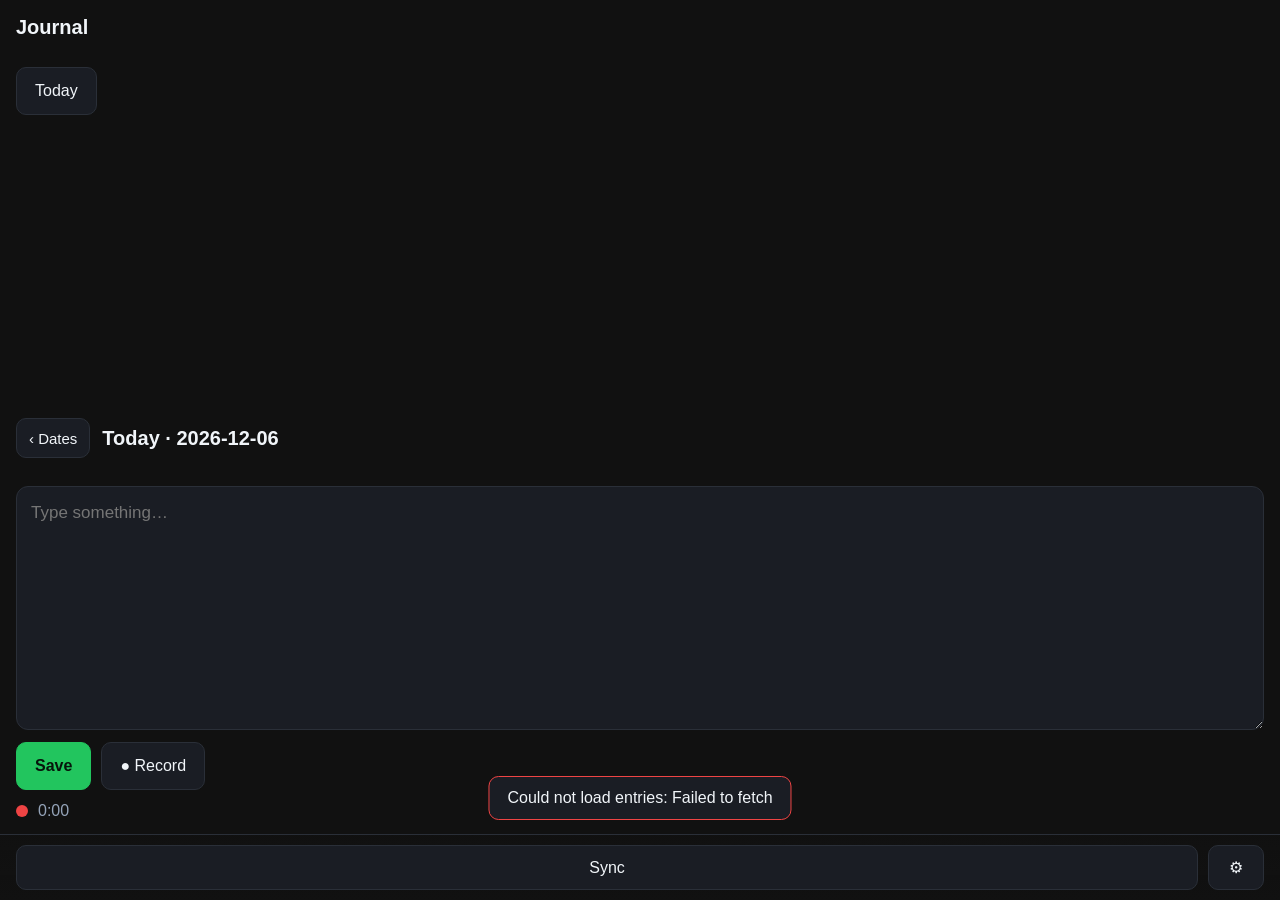
==== index.html @ 1f254e58 "feat: per-date markdown view + edit UI (Jesse#36) Replaces the single-screen text+voice queue with a" ====
<!doctype html>
<html lang="en">
<head>
  <meta charset="utf-8">
  <meta name="viewport" content="width=device-width, initial-scale=1, viewport-fit=cover">
  <meta name="theme-color" content="#111">
  <meta name="mobile-web-app-capable" content="yes">
  <meta name="apple-mobile-web-app-capable" content="yes">
  <meta name="apple-mobile-web-app-status-bar-style" content="black-translucent">
  <title>Journal</title>
  <link rel="manifest" href="manifest.json">
  <link rel="icon" type="image/png" href="icon-192.png">
  <link rel="apple-touch-icon" href="icon-192.png">
  <link rel="stylesheet" href="style.css">
</head>
<body>
  <main id="app">
    <section id="view-list" hidden>
      <header class="view-header">
        <h2>Journal</h2>
      </header>
      <ul id="dates-list"></ul>
      <p id="dates-empty" class="muted" hidden>No entries yet — tap Today to start.</p>
      <div class="row">
        <button id="open-today">Today</button>
      </div>
    </section>

    <section id="view-detail" hidden>
      <header class="view-header">
        <button id="detail-back" class="back-btn">‹ Dates</button>
        <h2 id="detail-title">—</h2>
      </header>
      <div id="detail-voice"></div>
      <textarea id="detail-text" placeholder="Type something…" autocomplete="off" spellcheck="true"></textarea>
      <div class="row">
        <button id="detail-save" class="primary">Save</button>
        <button id="rec-btn">● Record</button>
      </div>
      <div id="rec-status" hidden>
        <span class="rec-dot"></span>
        <span id="rec-time">0:00</span>
      </div>
    </section>
  </main>

  <div id="sync-bar">
    <button id="sync-btn">Sync</button>
    <button id="settings-btn" title="Settings">⚙</button>
  </div>

  <div id="settings" hidden>
    <h2>Settings</h2>

    <h3>Signed in as</h3>
    <p id="me-view" class="help">—</p>
    <div class="row">
      <button id="signout-btn" class="danger">Sign out</button>
      <button id="settings-close">Close</button>
    </div>

    <h3>Pending</h3>
    <pre id="pending-view">—</pre>
    <div class="row">
      <button id="pending-clear" class="danger">Discard pending (no sync)</button>
    </div>
  </div>

  <div id="toast" hidden></div>
  <script src="app.js"></script>
</body>
</html>
---- style.css ----
:root {
  --bg: #111;
  --fg: #f1f5f9;
  --muted: #94a3b8;
  --accent: #22c55e;
  --danger: #ef4444;
  --panel: #1a1d24;
  --border: #2a2f38;
}

* { box-sizing: border-box; }

html, body {
  margin: 0;
  padding: 0;
  height: 100%;
  background: var(--bg);
  color: var(--fg);
  font-family: -apple-system, BlinkMacSystemFont, "Segoe UI", Roboto, Oxygen, Ubuntu, sans-serif;
  font-size: 16px;
  -webkit-tap-highlight-color: transparent;
}

body {
  display: flex;
  flex-direction: column;
  padding-top: env(safe-area-inset-top);
  padding-bottom: env(safe-area-inset-bottom);
}

#app {
  flex: 1;
  display: flex;
  flex-direction: column;
  padding: 16px;
  padding-bottom: 80px; /* leave room for sync bar */
}

#view-list, #view-detail {
  display: flex;
  flex-direction: column;
  gap: 12px;
  flex: 1;
}

.view-header {
  display: flex;
  align-items: center;
  gap: 12px;
  margin: 0 0 4px;
}
.view-header h2 {
  margin: 0;
  font-size: 20px;
  font-weight: 600;
}
.back-btn {
  padding: 8px 12px;
  font-size: 15px;
  min-height: 40px;
}
.muted { color: var(--muted); }

#dates-list {
  list-style: none;
  margin: 0;
  padding: 0;
  display: flex;
  flex-direction: column;
  gap: 8px;
}
.date-item {
  display: flex;
  justify-content: space-between;
  align-items: center;
  padding: 14px 16px;
  background: var(--panel);
  border: 1px solid var(--border);
  border-radius: 10px;
  cursor: pointer;
}
.date-item:focus { outline: 2px solid var(--accent); }
.date-label { font-size: 16px; }
.date-count {
  background: var(--bg);
  border: 1px solid var(--border);
  color: var(--muted);
  border-radius: 999px;
  padding: 2px 10px;
  font-size: 13px;
  font-variant-numeric: tabular-nums;
}

#detail-voice {
  display: flex;
  flex-direction: column;
  gap: 8px;
}
.voice-chip {
  background: var(--panel);
  border: 1px solid var(--border);
  border-radius: 10px;
  padding: 10px 12px;
  display: flex;
  flex-direction: column;
  gap: 6px;
}
.voice-head {
  display: flex;
  justify-content: space-between;
  align-items: center;
  color: var(--muted);
  font-size: 13px;
  font-variant-numeric: tabular-nums;
}
.voice-chip audio { width: 100%; }
.voice-body {
  font-size: 14px;
  line-height: 1.4;
  white-space: pre-wrap;
  color: var(--fg);
}

textarea#detail-text {
  flex: 1;
  min-height: 240px;
  width: 100%;
  background: var(--panel);
  color: var(--fg);
  border: 1px solid var(--border);
  border-radius: 12px;
  padding: 14px;
  font-size: 17px;
  line-height: 1.4;
  resize: vertical;
  font-family: inherit;
}

textarea#detail-text:focus { outline: 2px solid var(--accent); border-color: var(--accent); }

.row {
  display: flex;
  gap: 10px;
  align-items: center;
  flex-wrap: wrap;
}

button {
  appearance: none;
  background: var(--panel);
  color: var(--fg);
  border: 1px solid var(--border);
  border-radius: 10px;
  padding: 12px 18px;
  font-size: 16px;
  font-family: inherit;
  cursor: pointer;
  min-height: 48px;
}

button:active { transform: scale(0.98); }
button.primary { background: var(--accent); color: #07140b; border-color: var(--accent); font-weight: 600; }
button.danger { background: var(--danger); color: white; border-color: var(--danger); }
button:disabled { opacity: 0.5; cursor: not-allowed; }

#rec-btn.recording {
  background: var(--danger);
  color: white;
  border-color: var(--danger);
}

#rec-status {
  display: flex;
  align-items: center;
  gap: 10px;
  color: var(--muted);
  font-variant-numeric: tabular-nums;
}

.rec-dot {
  width: 12px;
  height: 12px;
  border-radius: 50%;
  background: var(--danger);
  animation: pulse 1.2s ease-in-out infinite;
}

@keyframes pulse { 0%,100%{opacity:1} 50%{opacity:0.3} }

#sync-bar {
  position: fixed;
  bottom: 0;
  left: 0;
  right: 0;
  display: flex;
  gap: 10px;
  padding: 10px 16px calc(10px + env(safe-area-inset-bottom));
  background: linear-gradient(to top, var(--bg), rgba(17,17,17,0.85));
  border-top: 1px solid var(--border);
}

#sync-bar button {
  flex: 1;
  min-height: 44px;
}

#sync-bar #settings-btn {
  flex: 0 0 auto;
  width: 56px;
}

#settings {
  position: fixed;
  inset: 0;
  background: var(--bg);
  padding: 24px 16px calc(24px + env(safe-area-inset-bottom));
  overflow-y: auto;
  z-index: 10;
}

#settings h2 { margin-top: 0; }
#settings h3 { margin-top: 24px; color: var(--muted); font-size: 14px; text-transform: uppercase; letter-spacing: 0.05em; }
#settings label { display: block; margin: 12px 0 6px; color: var(--muted); font-size: 14px; }
#settings input {
  width: 100%;
  background: var(--panel);
  color: var(--fg);
  border: 1px solid var(--border);
  border-radius: 10px;
  padding: 12px;
  font-size: 16px;
  font-family: inherit;
}
#settings .help { color: var(--muted); font-size: 13px; line-height: 1.5; margin-top: 16px; }
#settings .help a { color: var(--accent); }
#settings code { background: var(--panel); padding: 2px 6px; border-radius: 4px; font-size: 12px; }
#settings pre {
  background: var(--panel);
  border: 1px solid var(--border);
  border-radius: 10px;
  padding: 12px;
  max-height: 240px;
  overflow: auto;
  font-size: 12px;
  white-space: pre-wrap;
  word-break: break-all;
}

#toast {
  position: fixed;
  left: 50%;
  bottom: 80px;
  transform: translateX(-50%);
  background: var(--panel);
  border: 1px solid var(--border);
  border-radius: 10px;
  padding: 12px 18px;
  z-index: 20;
  max-width: calc(100vw - 32px);
  text-align: center;
}

#toast.error { border-color: var(--danger); }
#toast.ok { border-color: var(--accent); }
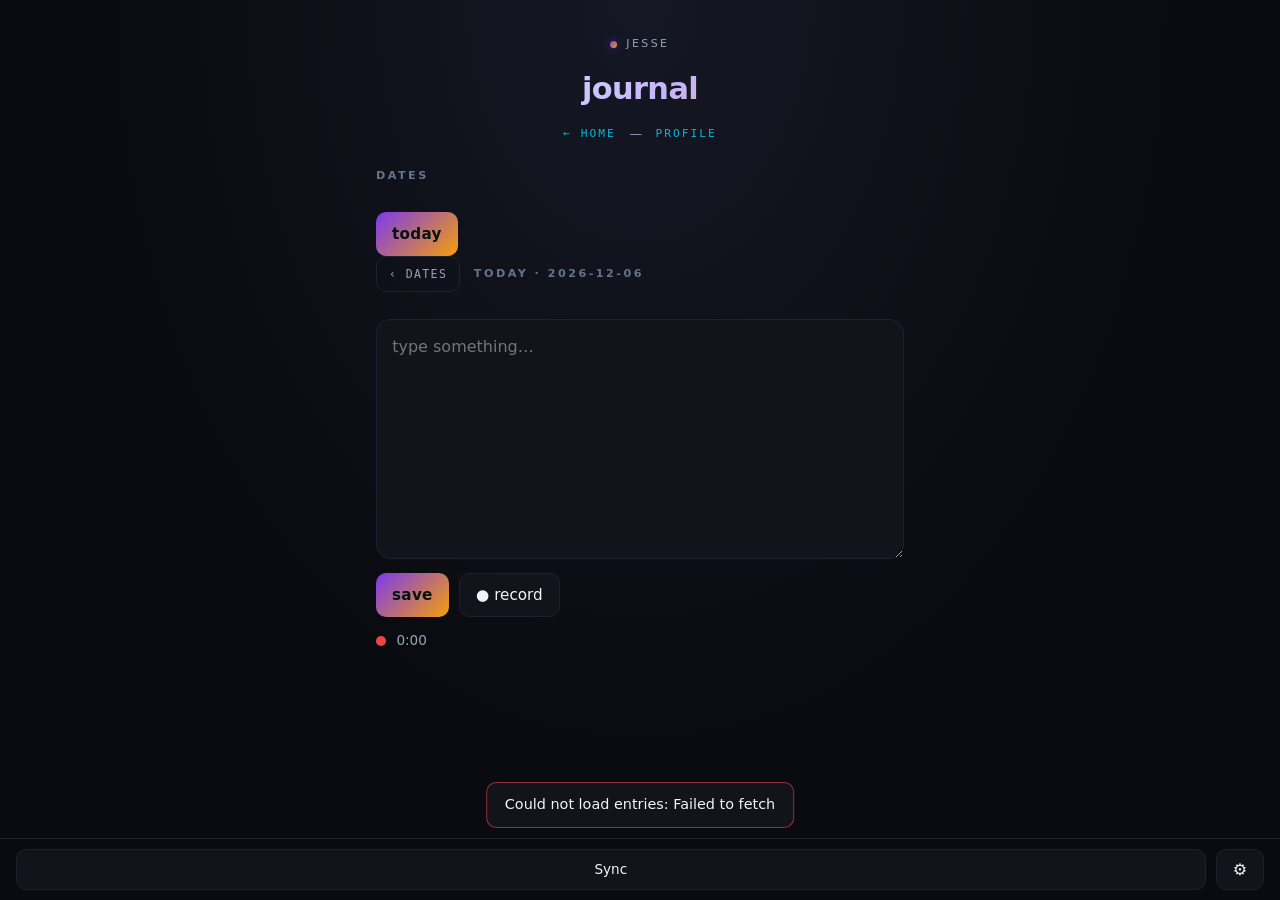
==== commit a4f3cbbf: "feat(web): match shared design system + nav back to home/profile Adopts personal_web / training-app'" ====
--- a/index.html
+++ b/index.html
@@ -3,39 +3,47 @@
 <head>
   <meta charset="utf-8">
   <meta name="viewport" content="width=device-width, initial-scale=1, viewport-fit=cover">
-  <meta name="theme-color" content="#111">
+  <meta name="theme-color" content="#0a0b10">
   <meta name="mobile-web-app-capable" content="yes">
   <meta name="apple-mobile-web-app-capable" content="yes">
   <meta name="apple-mobile-web-app-status-bar-style" content="black-translucent">
-  <title>Journal</title>
+  <title>journal — Jesse</title>
   <link rel="manifest" href="manifest.json">
-  <link rel="icon" type="image/png" href="icon-192.png">
+  <link rel="icon" type="image/svg+xml" href="data:image/svg+xml,%3Csvg xmlns='http://www.w3.org/2000/svg' viewBox='0 0 32 32'%3E%3Crect width='32' height='32' rx='7' fill='%230a0b10'/%3E%3Ccircle cx='16' cy='16' r='5' fill='url(%23g)'/%3E%3Cdefs%3E%3ClinearGradient id='g' x1='0' x2='1' y1='0' y2='1'%3E%3Cstop offset='0' stop-color='%237c3aed'/%3E%3Cstop offset='1' stop-color='%23f59e0b'/%3E%3C/linearGradient%3E%3C/defs%3E%3C/svg%3E">
   <link rel="apple-touch-icon" href="icon-192.png">
   <link rel="stylesheet" href="style.css">
 </head>
 <body>
+  <header class="page-header">
+    <p class="eyebrow"><span class="dot"></span>JESSE</p>
+    <h1>journal</h1>
+    <nav class="auth">
+      <a href="https://jesselab.space/" class="nav-link">← home</a>
+      <span id="me-label" class="me-label">—</span>
+      <a href="https://jesselab.space/profile" class="nav-link">profile</a>
+    </nav>
+  </header>
+
   <main id="app">
     <section id="view-list" hidden>
-      <header class="view-header">
-        <h2>Journal</h2>
-      </header>
+      <h2 class="section-h">dates</h2>
       <ul id="dates-list"></ul>
-      <p id="dates-empty" class="muted" hidden>No entries yet — tap Today to start.</p>
+      <p id="dates-empty" class="muted" hidden>No entries yet — tap today to start.</p>
       <div class="row">
-        <button id="open-today">Today</button>
+        <button id="open-today" class="btn-primary">today</button>
       </div>
     </section>
 
     <section id="view-detail" hidden>
-      <header class="view-header">
-        <button id="detail-back" class="back-btn">‹ Dates</button>
-        <h2 id="detail-title">—</h2>
-      </header>
+      <div class="view-header">
+        <button id="detail-back" class="back-btn">‹ dates</button>
+        <h2 id="detail-title" class="section-h">—</h2>
+      </div>
       <div id="detail-voice"></div>
-      <textarea id="detail-text" placeholder="Type something…" autocomplete="off" spellcheck="true"></textarea>
+      <textarea id="detail-text" placeholder="type something…" autocomplete="off" spellcheck="true"></textarea>
       <div class="row">
-        <button id="detail-save" class="primary">Save</button>
-        <button id="rec-btn">● Record</button>
+        <button id="detail-save" class="btn-primary">save</button>
+        <button id="rec-btn" class="btn-secondary">● record</button>
       </div>
       <div id="rec-status" hidden>
         <span class="rec-dot"></span>
@@ -45,24 +53,24 @@
   </main>
 
   <div id="sync-bar">
-    <button id="sync-btn">Sync</button>
-    <button id="settings-btn" title="Settings">⚙</button>
+    <button id="sync-btn">sync</button>
+    <button id="settings-btn" title="settings">⚙</button>
   </div>
 
   <div id="settings" hidden>
-    <h2>Settings</h2>
+    <h2 class="section-h">settings</h2>
 
-    <h3>Signed in as</h3>
-    <p id="me-view" class="help">—</p>
+    <h3 class="sub-h">signed in as</h3>
+    <p id="me-view" class="muted">—</p>
     <div class="row">
-      <button id="signout-btn" class="danger">Sign out</button>
-      <button id="settings-close">Close</button>
+      <button id="signout-btn" class="btn-danger">sign out</button>
+      <button id="settings-close" class="btn-secondary">close</button>
     </div>
 
-    <h3>Pending</h3>
+    <h3 class="sub-h">pending</h3>
     <pre id="pending-view">—</pre>
     <div class="row">
-      <button id="pending-clear" class="danger">Discard pending (no sync)</button>
+      <button id="pending-clear" class="btn-danger">discard pending (no sync)</button>
     </div>
   </div>
 
--- a/style.css
+++ b/style.css
@@ -1,122 +1,269 @@
 :root {
-  --bg: #111;
+  color-scheme: dark;
+  --bg: #0a0b10;
+  --bg-2: #12131b;
+  --bg-3: #0f1119;
   --fg: #f1f5f9;
   --muted: #94a3b8;
-  --accent: #22c55e;
+  --dim: #64748b;
+  --line: #1e2130;
+  --accent: #7c3aed;
+  --accent-2: #06b6d4;
+  --warn: #f59e0b;
+  --ok: #22c55e;
   --danger: #ef4444;
-  --panel: #1a1d24;
-  --border: #2a2f38;
-}
-
-* { box-sizing: border-box; }
+}
+
+* { box-sizing: border-box; margin: 0; padding: 0; }
 
 html, body {
+  background: radial-gradient(ellipse at top, #151724 0%, var(--bg) 60%);
+  background-attachment: fixed;
+  color: var(--fg);
+  font-family: "Inter", system-ui, -apple-system, BlinkMacSystemFont, "Segoe UI", sans-serif;
+  min-height: 100vh;
+  -webkit-font-smoothing: antialiased;
+  -webkit-tap-highlight-color: transparent;
+}
+
+body {
+  font-size: 16px;
+  line-height: 1.5;
+  padding: 1.25rem 1rem 5rem;
+  max-width: 560px;
+  margin: 0 auto;
+  padding-top: calc(1.25rem + env(safe-area-inset-top));
+  padding-bottom: calc(5rem + env(safe-area-inset-bottom));
+}
+
+a { color: var(--accent-2); text-decoration: none; }
+a:hover { text-decoration: underline; }
+.muted { color: var(--muted); font-size: 0.9rem; }
+
+/* ===== HEADER ===== */
+.page-header { padding: 1rem 0 1.5rem; text-align: center; }
+
+.eyebrow {
+  font-size: 11px;
+  letter-spacing: 0.22em;
+  text-transform: uppercase;
+  color: var(--muted);
+  display: flex;
+  align-items: center;
+  justify-content: center;
+  gap: 0.55rem;
+  margin-bottom: 0.85rem;
+}
+.eyebrow .dot {
+  width: 7px; height: 7px;
+  border-radius: 999px;
+  background: linear-gradient(135deg, var(--accent), var(--warn));
+  box-shadow: 0 0 10px rgba(124, 58, 237, 0.55);
+}
+
+.page-header h1 {
+  font-size: clamp(1.5rem, 5.5vw, 1.9rem);
+  font-weight: 700;
+  letter-spacing: -0.02em;
+  background: linear-gradient(135deg, #f1f5f9 0%, #c4b5fd 55%, #fbbf24 100%);
+  -webkit-background-clip: text;
+  background-clip: text;
+  color: transparent;
+}
+
+.auth {
+  margin-top: 0.85rem;
+  display: flex;
+  align-items: center;
+  justify-content: center;
+  gap: 0.85rem;
+  flex-wrap: wrap;
+  font-size: 0.78rem;
+}
+.nav-link {
+  font-family: ui-monospace, SFMono-Regular, Menlo, monospace;
+  font-size: 0.7rem;
+  letter-spacing: 0.18em;
+  text-transform: uppercase;
+  color: var(--accent-2);
+}
+.nav-link:hover { color: var(--fg); text-decoration: underline; }
+.me-label { color: var(--muted); }
+
+/* ===== SECTIONS ===== */
+.section-h {
+  font-size: 0.7rem;
+  letter-spacing: 0.22em;
+  text-transform: uppercase;
+  color: var(--dim);
+  font-weight: 600;
   margin: 0;
-  padding: 0;
-  height: 100%;
-  background: var(--bg);
-  color: var(--fg);
-  font-family: -apple-system, BlinkMacSystemFont, "Segoe UI", Roboto, Oxygen, Ubuntu, sans-serif;
-  font-size: 16px;
-  -webkit-tap-highlight-color: transparent;
-}
-
-body {
-  display: flex;
-  flex-direction: column;
-  padding-top: env(safe-area-inset-top);
-  padding-bottom: env(safe-area-inset-bottom);
-}
-
-#app {
-  flex: 1;
-  display: flex;
-  flex-direction: column;
-  padding: 16px;
-  padding-bottom: 80px; /* leave room for sync bar */
-}
-
-#view-list, #view-detail {
-  display: flex;
-  flex-direction: column;
-  gap: 12px;
-  flex: 1;
-}
+}
+.sub-h {
+  font-size: 0.7rem;
+  letter-spacing: 0.18em;
+  text-transform: uppercase;
+  color: var(--dim);
+  font-weight: 600;
+  margin: 1.25rem 0 0.5rem;
+}
+
+#view-list, #view-detail { display: flex; flex-direction: column; gap: 0.85rem; }
 
 .view-header {
   display: flex;
   align-items: center;
-  gap: 12px;
-  margin: 0 0 4px;
-}
-.view-header h2 {
-  margin: 0;
-  font-size: 20px;
+  gap: 0.85rem;
+}
+
+/* ===== BUTTONS ===== */
+button {
+  appearance: none;
+  font-family: inherit;
+  cursor: pointer;
+  background: var(--bg-2);
+  color: var(--fg);
+  border: 1px solid var(--line);
+  border-radius: 10px;
+  padding: 0.7rem 1rem;
+  font-size: 0.95rem;
+  min-height: 44px;
+  transition: border-color 0.15s, transform 0.1s;
+}
+button:hover { border-color: rgba(124, 58, 237, 0.45); }
+button:active { transform: scale(0.98); }
+button:disabled { opacity: 0.5; cursor: not-allowed; }
+
+.btn-primary {
+  background: linear-gradient(135deg, var(--accent), var(--warn));
+  color: #07140b;
+  border: 0;
   font-weight: 600;
-}
+  letter-spacing: 0.02em;
+}
+.btn-primary:hover { filter: brightness(1.05); border: 0; }
+
+.btn-secondary {
+  background: var(--bg-2);
+  border: 1px solid var(--line);
+  color: var(--fg);
+}
+
+.btn-danger {
+  background: var(--bg-2);
+  border: 1px solid var(--line);
+  color: var(--fg);
+  font-family: ui-monospace, SFMono-Regular, Menlo, monospace;
+  font-size: 0.78rem;
+  letter-spacing: 0.12em;
+  text-transform: uppercase;
+}
+.btn-danger:hover { border-color: rgba(239, 68, 68, 0.6); color: #fca5a5; }
+
 .back-btn {
-  padding: 8px 12px;
-  font-size: 15px;
-  min-height: 40px;
-}
-.muted { color: var(--muted); }
-
+  background: transparent;
+  border: 1px solid var(--line);
+  font-family: ui-monospace, SFMono-Regular, Menlo, monospace;
+  font-size: 0.72rem;
+  letter-spacing: 0.12em;
+  text-transform: uppercase;
+  padding: 0.45rem 0.75rem;
+  min-height: 36px;
+  color: var(--muted);
+}
+.back-btn:hover { color: var(--fg); border-color: rgba(124, 58, 237, 0.45); }
+
+#rec-btn.recording {
+  background: var(--danger);
+  color: white;
+  border-color: var(--danger);
+}
+
+.row {
+  display: flex;
+  gap: 0.65rem;
+  align-items: center;
+  flex-wrap: wrap;
+}
+
+#rec-status {
+  display: flex;
+  align-items: center;
+  gap: 0.65rem;
+  color: var(--muted);
+  font-variant-numeric: tabular-nums;
+  font-size: 0.85rem;
+}
+.rec-dot {
+  width: 10px; height: 10px;
+  border-radius: 50%;
+  background: var(--danger);
+  animation: pulse 1.2s ease-in-out infinite;
+}
+@keyframes pulse { 0%,100%{opacity:1} 50%{opacity:0.3} }
+
+/* ===== DATES LIST ===== */
 #dates-list {
   list-style: none;
-  margin: 0;
-  padding: 0;
   display: flex;
   flex-direction: column;
-  gap: 8px;
+  gap: 0.5rem;
 }
 .date-item {
   display: flex;
   justify-content: space-between;
   align-items: center;
-  padding: 14px 16px;
-  background: var(--panel);
-  border: 1px solid var(--border);
-  border-radius: 10px;
+  padding: 0.85rem 1rem;
+  background: var(--bg-2);
+  border: 1px solid var(--line);
+  border-radius: 14px;
   cursor: pointer;
-}
-.date-item:focus { outline: 2px solid var(--accent); }
-.date-label { font-size: 16px; }
+  transition: border-color 0.15s, transform 0.1s;
+  -webkit-tap-highlight-color: transparent;
+}
+.date-item:hover { border-color: rgba(124, 58, 237, 0.45); }
+.date-item:active { transform: scale(0.99); }
+.date-item:focus { outline: 2px solid var(--accent); outline-offset: 1px; }
+.date-label { font-size: 0.95rem; font-weight: 500; }
 .date-count {
-  background: var(--bg);
-  border: 1px solid var(--border);
+  background: var(--bg-3);
+  border: 1px solid var(--line);
   color: var(--muted);
   border-radius: 999px;
-  padding: 2px 10px;
-  font-size: 13px;
+  padding: 0.15rem 0.6rem;
+  font-size: 0.72rem;
+  font-family: ui-monospace, SFMono-Regular, Menlo, monospace;
   font-variant-numeric: tabular-nums;
 }
 
+/* ===== DETAIL VIEW ===== */
 #detail-voice {
   display: flex;
   flex-direction: column;
-  gap: 8px;
+  gap: 0.5rem;
 }
 .voice-chip {
-  background: var(--panel);
-  border: 1px solid var(--border);
-  border-radius: 10px;
-  padding: 10px 12px;
+  background: var(--bg-2);
+  border: 1px solid var(--line);
+  border-radius: 12px;
+  padding: 0.7rem 0.85rem;
   display: flex;
   flex-direction: column;
-  gap: 6px;
+  gap: 0.4rem;
 }
 .voice-head {
   display: flex;
   justify-content: space-between;
   align-items: center;
   color: var(--muted);
-  font-size: 13px;
-  font-variant-numeric: tabular-nums;
-}
-.voice-chip audio { width: 100%; }
+  font-size: 0.72rem;
+  font-family: ui-monospace, SFMono-Regular, Menlo, monospace;
+  letter-spacing: 0.04em;
+}
+.voice-chip audio { width: 100%; height: 36px; }
 .voice-body {
-  font-size: 14px;
-  line-height: 1.4;
+  font-size: 0.9rem;
+  line-height: 1.45;
   white-space: pre-wrap;
   color: var(--fg);
 }
@@ -125,140 +272,77 @@
   flex: 1;
   min-height: 240px;
   width: 100%;
-  background: var(--panel);
-  color: var(--fg);
-  border: 1px solid var(--border);
-  border-radius: 12px;
-  padding: 14px;
-  font-size: 17px;
-  line-height: 1.4;
+  background: var(--bg-2);
+  color: var(--fg);
+  border: 1px solid var(--line);
+  border-radius: 14px;
+  padding: 0.95rem;
+  font-size: 1rem;
+  line-height: 1.5;
   resize: vertical;
   font-family: inherit;
 }
-
-textarea#detail-text:focus { outline: 2px solid var(--accent); border-color: var(--accent); }
-
-.row {
-  display: flex;
-  gap: 10px;
-  align-items: center;
-  flex-wrap: wrap;
-}
-
-button {
-  appearance: none;
-  background: var(--panel);
-  color: var(--fg);
-  border: 1px solid var(--border);
-  border-radius: 10px;
-  padding: 12px 18px;
-  font-size: 16px;
-  font-family: inherit;
-  cursor: pointer;
-  min-height: 48px;
-}
-
-button:active { transform: scale(0.98); }
-button.primary { background: var(--accent); color: #07140b; border-color: var(--accent); font-weight: 600; }
-button.danger { background: var(--danger); color: white; border-color: var(--danger); }
-button:disabled { opacity: 0.5; cursor: not-allowed; }
-
-#rec-btn.recording {
-  background: var(--danger);
-  color: white;
-  border-color: var(--danger);
-}
-
-#rec-status {
-  display: flex;
-  align-items: center;
-  gap: 10px;
-  color: var(--muted);
-  font-variant-numeric: tabular-nums;
-}
-
-.rec-dot {
-  width: 12px;
-  height: 12px;
-  border-radius: 50%;
-  background: var(--danger);
-  animation: pulse 1.2s ease-in-out infinite;
-}
-
-@keyframes pulse { 0%,100%{opacity:1} 50%{opacity:0.3} }
-
+textarea#detail-text:focus {
+  outline: 2px solid var(--accent);
+  outline-offset: 1px;
+  border-color: var(--accent);
+}
+
+/* ===== SYNC BAR (fixed bottom) ===== */
 #sync-bar {
   position: fixed;
   bottom: 0;
   left: 0;
   right: 0;
   display: flex;
-  gap: 10px;
-  padding: 10px 16px calc(10px + env(safe-area-inset-bottom));
-  background: linear-gradient(to top, var(--bg), rgba(17,17,17,0.85));
-  border-top: 1px solid var(--border);
-}
-
-#sync-bar button {
-  flex: 1;
-  min-height: 44px;
-}
-
-#sync-bar #settings-btn {
-  flex: 0 0 auto;
-  width: 56px;
-}
-
+  gap: 0.65rem;
+  padding: 0.65rem 1rem calc(0.65rem + env(safe-area-inset-bottom));
+  background: linear-gradient(to top, var(--bg) 70%, rgba(10, 11, 16, 0.85));
+  border-top: 1px solid var(--line);
+  z-index: 5;
+}
+#sync-bar button { flex: 1; min-height: 40px; font-size: 0.85rem; }
+#sync-bar #settings-btn { flex: 0 0 auto; width: 48px; padding: 0; font-size: 1rem; }
+
+/* ===== SETTINGS PANEL ===== */
 #settings {
   position: fixed;
   inset: 0;
   background: var(--bg);
-  padding: 24px 16px calc(24px + env(safe-area-inset-bottom));
+  padding: 1.5rem 1rem calc(1.5rem + env(safe-area-inset-bottom));
   overflow-y: auto;
   z-index: 10;
-}
-
-#settings h2 { margin-top: 0; }
-#settings h3 { margin-top: 24px; color: var(--muted); font-size: 14px; text-transform: uppercase; letter-spacing: 0.05em; }
-#settings label { display: block; margin: 12px 0 6px; color: var(--muted); font-size: 14px; }
-#settings input {
-  width: 100%;
-  background: var(--panel);
-  color: var(--fg);
-  border: 1px solid var(--border);
+  max-width: 560px;
+  margin: 0 auto;
+}
+#settings pre {
+  background: var(--bg-2);
+  border: 1px solid var(--line);
   border-radius: 10px;
-  padding: 12px;
-  font-size: 16px;
-  font-family: inherit;
-}
-#settings .help { color: var(--muted); font-size: 13px; line-height: 1.5; margin-top: 16px; }
-#settings .help a { color: var(--accent); }
-#settings code { background: var(--panel); padding: 2px 6px; border-radius: 4px; font-size: 12px; }
-#settings pre {
-  background: var(--panel);
-  border: 1px solid var(--border);
-  border-radius: 10px;
-  padding: 12px;
+  padding: 0.7rem;
   max-height: 240px;
   overflow: auto;
-  font-size: 12px;
+  font-size: 0.75rem;
+  font-family: ui-monospace, SFMono-Regular, Menlo, monospace;
   white-space: pre-wrap;
   word-break: break-all;
-}
-
+  color: var(--muted);
+}
+
+/* ===== TOAST ===== */
 #toast {
   position: fixed;
   left: 50%;
-  bottom: 80px;
+  bottom: 4.5rem;
   transform: translateX(-50%);
-  background: var(--panel);
-  border: 1px solid var(--border);
+  background: var(--bg-2);
+  border: 1px solid var(--line);
   border-radius: 10px;
-  padding: 12px 18px;
+  padding: 0.7rem 1.1rem;
   z-index: 20;
-  max-width: calc(100vw - 32px);
+  max-width: calc(100vw - 2rem);
   text-align: center;
-}
-
-#toast.error { border-color: var(--danger); }
-#toast.ok { border-color: var(--accent); }
+  font-size: 0.9rem;
+}
+#toast.error { border-color: rgba(239, 68, 68, 0.6); }
+#toast.ok { border-color: rgba(34, 197, 94, 0.6); }
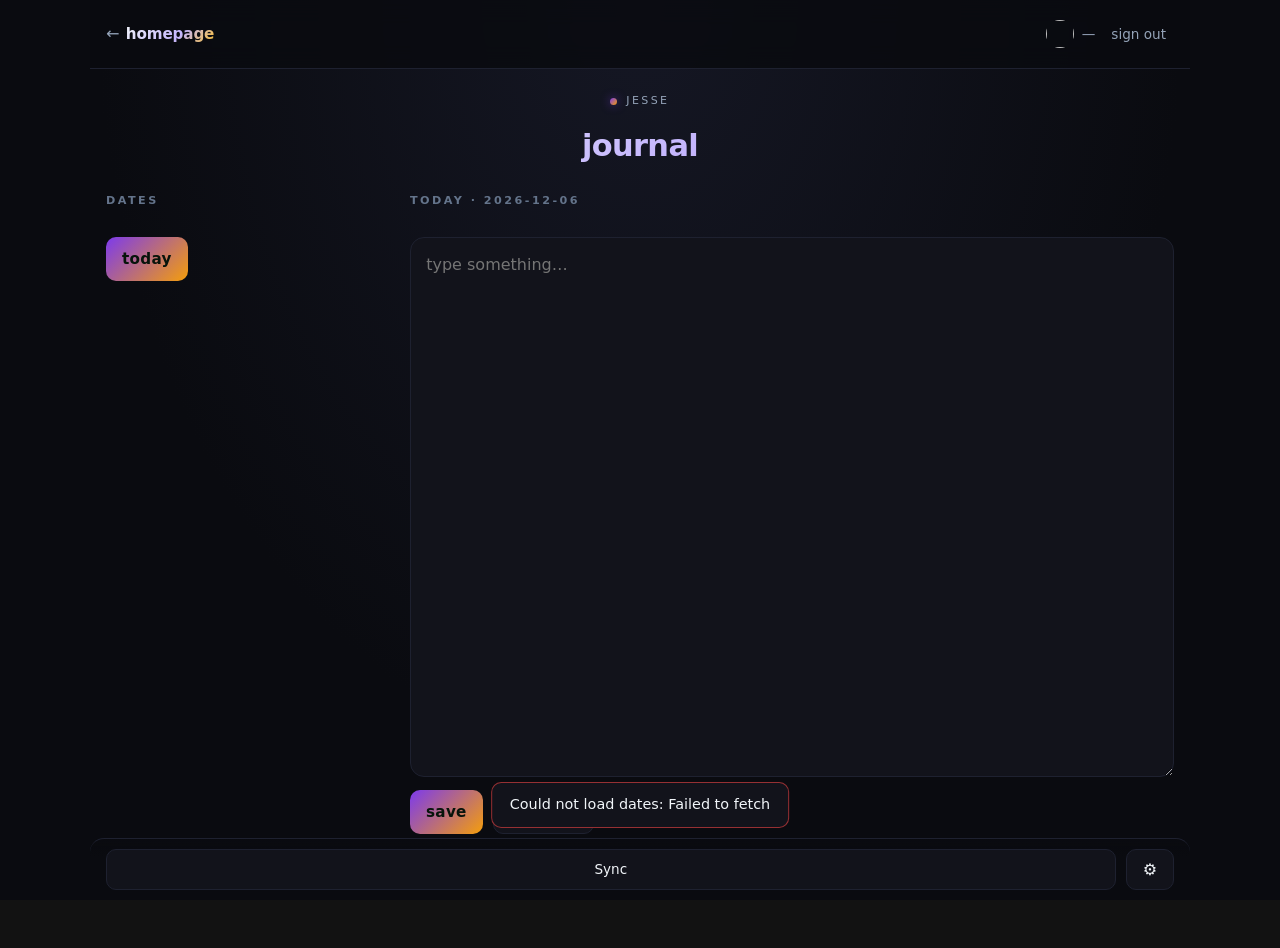
==== commit 501b2008: "[web] adopt training-app sticky topbar pattern Pulls the home link, user name, and sign-out into a s" ====
--- a/index.html
+++ b/index.html
@@ -14,14 +14,21 @@
   <link rel="stylesheet" href="style.css">
 </head>
 <body>
+  <header class="topbar">
+    <a class="brand-link" href="https://jesselab.space/" title="Back to jesselab.space">
+      <span class="brand-arrow" aria-hidden="true">←</span>
+      <span class="brand">homepage</span>
+    </a>
+    <div class="user">
+      <img id="me-avatar" class="avatar" alt="" hidden>
+      <span id="me-label" class="user-name">—</span>
+      <button id="topbar-signout" class="btn-link" type="button">sign out</button>
+    </div>
+  </header>
+
   <header class="page-header">
     <p class="eyebrow"><span class="dot"></span>JESSE</p>
     <h1>journal</h1>
-    <nav class="auth">
-      <a href="https://jesselab.space/" class="nav-link">← home</a>
-      <span id="me-label" class="me-label">—</span>
-      <a href="https://jesselab.space/profile" class="nav-link">profile</a>
-    </nav>
   </header>
 
   <main id="app">
--- a/style.css
+++ b/style.css
@@ -29,10 +29,9 @@
 body {
   font-size: 16px;
   line-height: 1.5;
-  padding: 1.25rem 1rem 5rem;
+  padding: 0 1rem 5rem;
   max-width: 560px;
   margin: 0 auto;
-  padding-top: calc(1.25rem + env(safe-area-inset-top));
   padding-bottom: calc(5rem + env(safe-area-inset-bottom));
 }
 
@@ -41,7 +40,73 @@
 .muted { color: var(--muted); font-size: 0.9rem; }
 
 /* ===== HEADER ===== */
-.page-header { padding: 1rem 0 1.5rem; text-align: center; }
+.topbar {
+  display: flex;
+  align-items: center;
+  justify-content: space-between;
+  padding: calc(0.75rem + env(safe-area-inset-top)) 0 0.75rem;
+  margin: 0 -1rem;
+  padding-left: 1rem;
+  padding-right: 1rem;
+  border-bottom: 1px solid var(--line);
+  background: rgba(10, 11, 16, 0.85);
+  backdrop-filter: blur(12px);
+  -webkit-backdrop-filter: blur(12px);
+  position: sticky;
+  top: 0;
+  z-index: 5;
+}
+
+.brand-link {
+  display: inline-flex;
+  align-items: center;
+  gap: 0.4rem;
+  text-decoration: none;
+  -webkit-tap-highlight-color: transparent;
+}
+.brand-arrow {
+  color: var(--muted);
+  font-size: 1rem;
+  line-height: 1;
+  transition: color 0.15s, transform 0.15s;
+}
+.brand-link:hover .brand-arrow,
+.brand-link:active .brand-arrow {
+  color: var(--accent-2);
+  transform: translateX(-2px);
+}
+.brand {
+  font-weight: 600;
+  letter-spacing: -0.01em;
+  font-size: 0.95rem;
+  background: linear-gradient(135deg, #f1f5f9, #c4b5fd 60%, #fbbf24);
+  -webkit-background-clip: text;
+  background-clip: text;
+  color: transparent;
+}
+.brand-link:hover { text-decoration: none; }
+
+.user { display: flex; align-items: center; gap: 0.5rem; font-size: 0.85rem; }
+.avatar { width: 28px; height: 28px; border-radius: 50%; display: block; }
+.user-name {
+  color: var(--muted);
+  max-width: 12ch;
+  overflow: hidden;
+  text-overflow: ellipsis;
+  white-space: nowrap;
+}
+.btn-link {
+  background: none;
+  border: none;
+  color: var(--muted);
+  font-size: 0.85rem;
+  cursor: pointer;
+  padding: 0.25rem 0.5rem;
+  font-family: inherit;
+}
+.btn-link:active { color: var(--fg); }
+
+.page-header { padding: 1.5rem 0 1.5rem; text-align: center; }
 
 .eyebrow {
   font-size: 11px;
@@ -70,25 +135,6 @@
   background-clip: text;
   color: transparent;
 }
-
-.auth {
-  margin-top: 0.85rem;
-  display: flex;
-  align-items: center;
-  justify-content: center;
-  gap: 0.85rem;
-  flex-wrap: wrap;
-  font-size: 0.78rem;
-}
-.nav-link {
-  font-family: ui-monospace, SFMono-Regular, Menlo, monospace;
-  font-size: 0.7rem;
-  letter-spacing: 0.18em;
-  text-transform: uppercase;
-  color: var(--accent-2);
-}
-.nav-link:hover { color: var(--fg); text-decoration: underline; }
-.me-label { color: var(--muted); }
 
 /* ===== SECTIONS ===== */
 .section-h {
@@ -346,3 +392,70 @@
 }
 #toast.error { border-color: rgba(239, 68, 68, 0.6); }
 #toast.ok { border-color: rgba(34, 197, 94, 0.6); }
+
+/* ===== DESKTOP (>=900px) ===== */
+@media (min-width: 900px) {
+  body { max-width: 1100px; }
+
+  #app {
+    display: grid;
+    grid-template-columns: 280px 1fr;
+    gap: 1.5rem;
+    align-items: start;
+  }
+
+  /* Override the [hidden] view-toggle so both panes are visible side by side. */
+  #view-list[hidden],
+  #view-detail[hidden] { display: flex; }
+
+  #view-list {
+    position: sticky;
+    top: 1rem;
+    max-height: calc(100vh - 6rem);
+    overflow-y: auto;
+    padding-right: 0.25rem;
+  }
+
+  /* Tighter list scrollbar */
+  #view-list::-webkit-scrollbar { width: 6px; }
+  #view-list::-webkit-scrollbar-thumb {
+    background: var(--line);
+    border-radius: 3px;
+  }
+
+  /* Mobile-only chrome that's redundant on desktop */
+  .back-btn { display: none; }
+
+  textarea#detail-text { min-height: 60vh; }
+
+  /* Active date item — shows which day's detail is currently open */
+  .date-item.is-active {
+    border-color: rgba(124, 58, 237, 0.6);
+    background: var(--bg-3);
+  }
+  .date-item.is-active .date-label { color: var(--accent-2); }
+
+  /* Sync bar bounded to the layout, not the full viewport */
+  #sync-bar {
+    left: 50%;
+    right: auto;
+    transform: translateX(-50%);
+    max-width: 1100px;
+    width: calc(100% - 2rem);
+    border-radius: 14px 14px 0 0;
+  }
+
+  /* Settings becomes a centered modal instead of a full-screen takeover */
+  #settings {
+    inset: auto;
+    top: 50%;
+    left: 50%;
+    transform: translate(-50%, -50%);
+    width: 480px;
+    max-width: calc(100vw - 2rem);
+    max-height: 80vh;
+    border-radius: 14px;
+    border: 1px solid var(--line);
+    box-shadow: 0 20px 60px rgba(0, 0, 0, 0.5);
+  }
+}
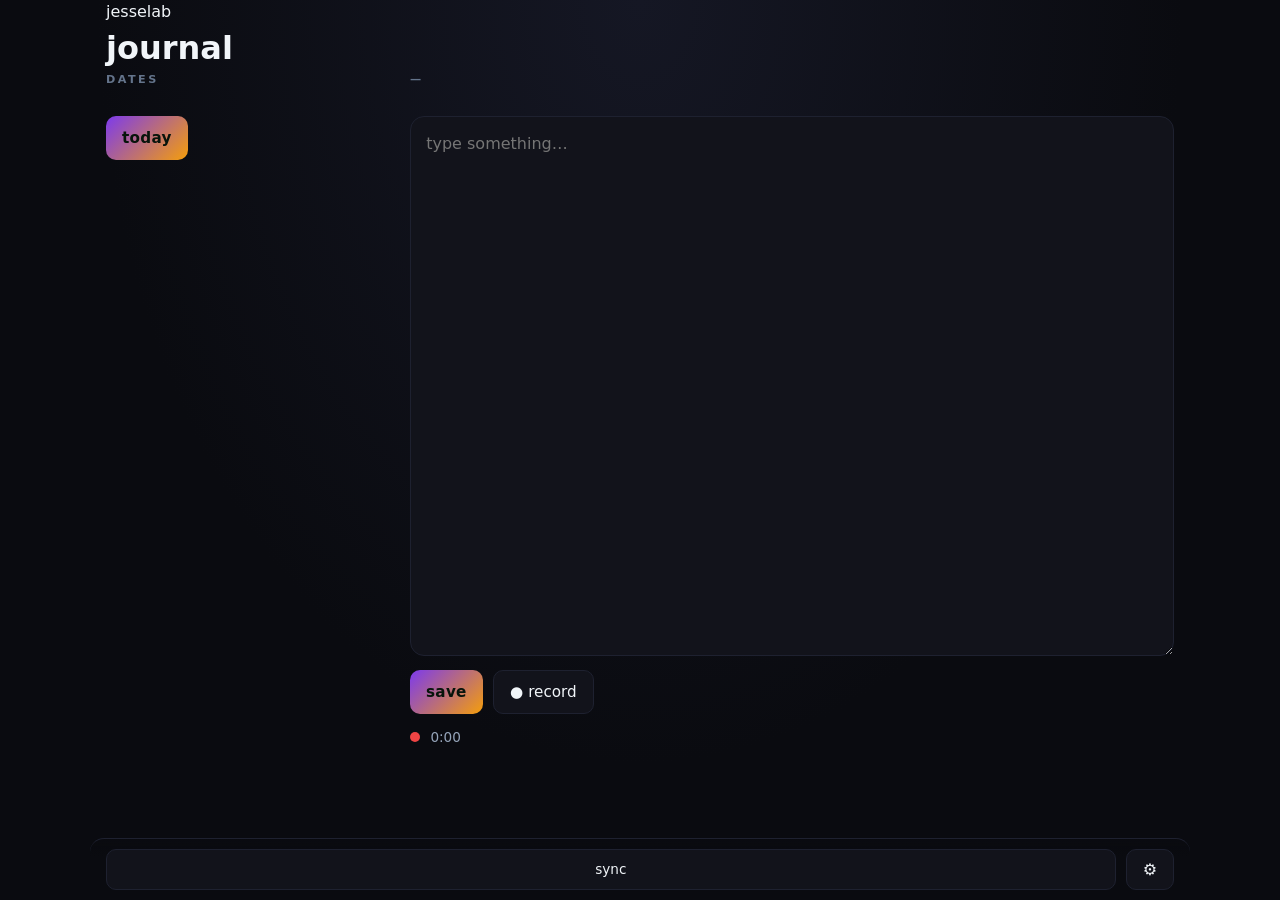
==== commit f9cab13c: "journal: shell wiring, page-header, drop inline topbar; module script Co-Authored-By: Claude Sonnet " ====
--- a/index.html
+++ b/index.html
@@ -3,85 +3,77 @@
 <head>
   <meta charset="utf-8">
   <meta name="viewport" content="width=device-width, initial-scale=1, viewport-fit=cover">
-  <meta name="theme-color" content="#0a0b10">
+  <meta name="theme-color" content="#110d0a">
   <meta name="mobile-web-app-capable" content="yes">
   <meta name="apple-mobile-web-app-capable" content="yes">
   <meta name="apple-mobile-web-app-status-bar-style" content="black-translucent">
   <title>journal — Jesse</title>
   <link rel="manifest" href="manifest.json">
-  <link rel="icon" type="image/svg+xml" href="data:image/svg+xml,%3Csvg xmlns='http://www.w3.org/2000/svg' viewBox='0 0 32 32'%3E%3Crect width='32' height='32' rx='7' fill='%230a0b10'/%3E%3Ccircle cx='16' cy='16' r='5' fill='url(%23g)'/%3E%3Cdefs%3E%3ClinearGradient id='g' x1='0' x2='1' y1='0' y2='1'%3E%3Cstop offset='0' stop-color='%237c3aed'/%3E%3Cstop offset='1' stop-color='%23f59e0b'/%3E%3C/linearGradient%3E%3C/defs%3E%3C/svg%3E">
+  <link rel="icon" type="image/svg+xml" href="data:image/svg+xml,%3Csvg xmlns='http://www.w3.org/2000/svg' viewBox='0 0 32 32'%3E%3Crect width='32' height='32' rx='7' fill='%23110d0a'/%3E%3Ccircle cx='16' cy='16' r='5' fill='url(%23g)'/%3E%3Cdefs%3E%3ClinearGradient id='g' x1='0' x2='1' y1='0' y2='1'%3E%3Cstop offset='0' stop-color='%2360a5fa'/%3E%3Cstop offset='1' stop-color='%23dc2626'/%3E%3C/linearGradient%3E%3C/defs%3E%3C/svg%3E">
   <link rel="apple-touch-icon" href="icon-192.png">
+  <link rel="stylesheet" href="/shell/shell.css">
   <link rel="stylesheet" href="style.css">
 </head>
-<body>
-  <header class="topbar">
-    <a class="brand-link" href="https://jesselab.space/" title="Back to jesselab.space">
-      <span class="brand-arrow" aria-hidden="true">←</span>
-      <span class="brand">homepage</span>
-    </a>
-    <div class="user">
-      <img id="me-avatar" class="avatar" alt="" hidden>
-      <span id="me-label" class="user-name">—</span>
-      <button id="topbar-signout" class="btn-link" type="button">sign out</button>
+<body class="shell-page shell-page--narrow">
+
+<div id="jesse-topbar"></div>
+
+<header class="shell-page-header">
+  <p class="shell-page-header__eyebrow">jesselab</p>
+  <h1 class="shell-page-header__title">journal</h1>
+</header>
+
+<main id="app" class="shell-page-content">
+  <section id="view-list" hidden>
+    <h2 class="section-h">dates</h2>
+    <ul id="dates-list"></ul>
+    <p id="dates-empty" class="muted" hidden>No entries yet — tap today to start.</p>
+    <div class="row">
+      <button id="open-today" class="btn-primary">today</button>
     </div>
-  </header>
+  </section>
 
-  <header class="page-header">
-    <p class="eyebrow"><span class="dot"></span>JESSE</p>
-    <h1>journal</h1>
-  </header>
+  <section id="view-detail" hidden>
+    <div class="view-header">
+      <button id="detail-back" class="back-btn">‹ dates</button>
+      <h2 id="detail-title" class="section-h">—</h2>
+    </div>
+    <div id="detail-voice"></div>
+    <textarea id="detail-text" placeholder="type something…" autocomplete="off" spellcheck="true"></textarea>
+    <div class="row">
+      <button id="detail-save" class="btn-primary">save</button>
+      <button id="rec-btn" class="btn-secondary">● record</button>
+    </div>
+    <div id="rec-status" hidden>
+      <span class="rec-dot"></span>
+      <span id="rec-time">0:00</span>
+    </div>
+  </section>
+</main>
 
-  <main id="app">
-    <section id="view-list" hidden>
-      <h2 class="section-h">dates</h2>
-      <ul id="dates-list"></ul>
-      <p id="dates-empty" class="muted" hidden>No entries yet — tap today to start.</p>
-      <div class="row">
-        <button id="open-today" class="btn-primary">today</button>
-      </div>
-    </section>
+<div id="sync-bar">
+  <button id="sync-btn">sync</button>
+  <button id="settings-btn" title="settings">⚙</button>
+</div>
 
-    <section id="view-detail" hidden>
-      <div class="view-header">
-        <button id="detail-back" class="back-btn">‹ dates</button>
-        <h2 id="detail-title" class="section-h">—</h2>
-      </div>
-      <div id="detail-voice"></div>
-      <textarea id="detail-text" placeholder="type something…" autocomplete="off" spellcheck="true"></textarea>
-      <div class="row">
-        <button id="detail-save" class="btn-primary">save</button>
-        <button id="rec-btn" class="btn-secondary">● record</button>
-      </div>
-      <div id="rec-status" hidden>
-        <span class="rec-dot"></span>
-        <span id="rec-time">0:00</span>
-      </div>
-    </section>
-  </main>
+<div id="settings" hidden>
+  <h2 class="section-h">settings</h2>
 
-  <div id="sync-bar">
-    <button id="sync-btn">sync</button>
-    <button id="settings-btn" title="settings">⚙</button>
+  <h3 class="sub-h">signed in as</h3>
+  <p id="me-view" class="muted">—</p>
+  <div class="row">
+    <button id="signout-btn" class="btn-danger">sign out</button>
+    <button id="settings-close" class="btn-secondary">close</button>
   </div>
 
-  <div id="settings" hidden>
-    <h2 class="section-h">settings</h2>
+  <h3 class="sub-h">pending</h3>
+  <pre id="pending-view">—</pre>
+  <div class="row">
+    <button id="pending-clear" class="btn-danger">discard pending (no sync)</button>
+  </div>
+</div>
 
-    <h3 class="sub-h">signed in as</h3>
-    <p id="me-view" class="muted">—</p>
-    <div class="row">
-      <button id="signout-btn" class="btn-danger">sign out</button>
-      <button id="settings-close" class="btn-secondary">close</button>
-    </div>
-
-    <h3 class="sub-h">pending</h3>
-    <pre id="pending-view">—</pre>
-    <div class="row">
-      <button id="pending-clear" class="btn-danger">discard pending (no sync)</button>
-    </div>
-  </div>
-
-  <div id="toast" hidden></div>
-  <script src="app.js"></script>
+<div id="toast" hidden></div>
+<script type="module" src="app.js"></script>
 </body>
 </html>
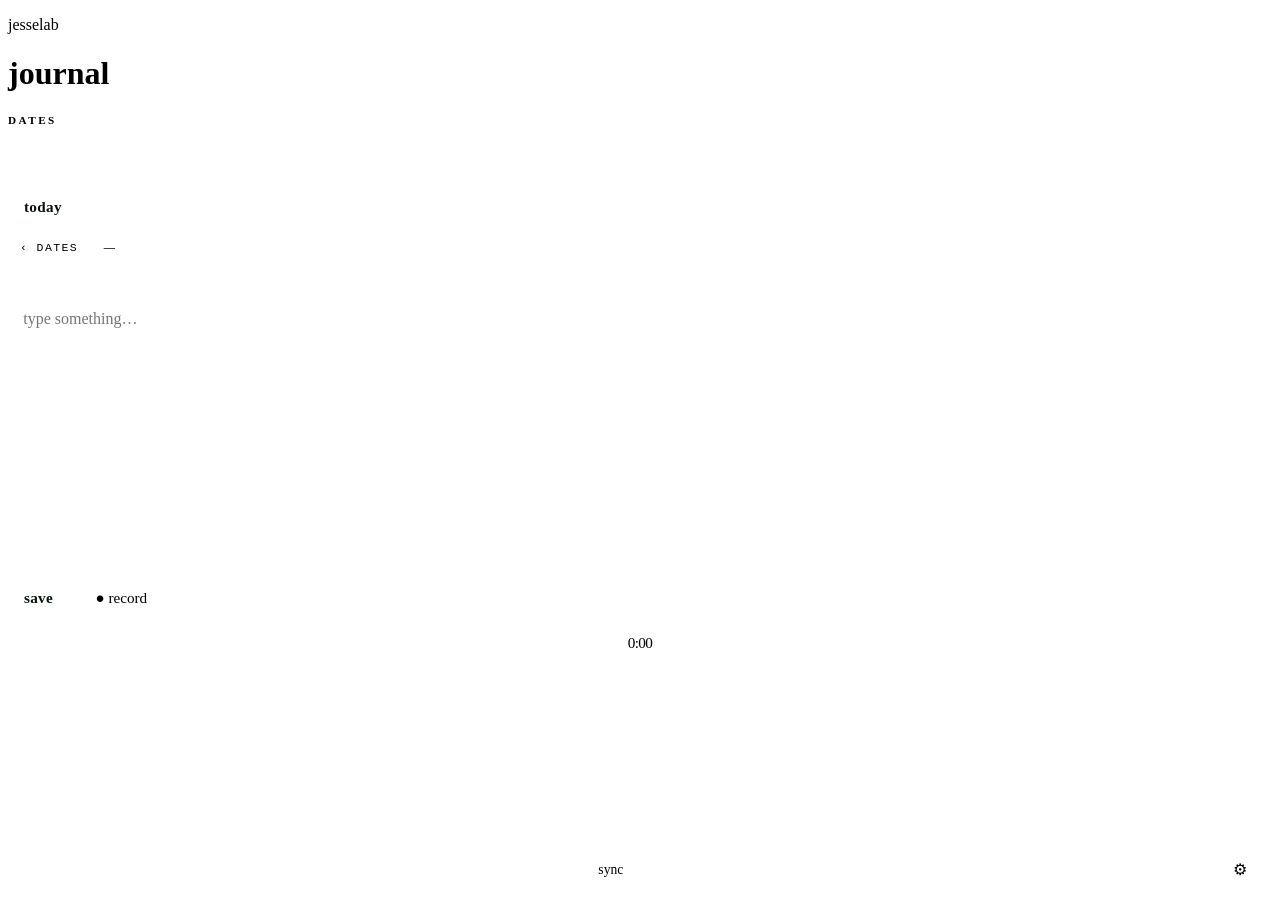
==== commit c0e53d34: "journal: recording hero — shell-pulse-bars + hero-sized timer Co-Authored-By: Claude Sonnet 4.6 <nor" ====
--- a/index.html
+++ b/index.html
@@ -45,7 +45,21 @@
       <button id="rec-btn" class="btn-secondary">● record</button>
     </div>
     <div id="rec-status" hidden>
-      <span class="rec-dot"></span>
+      <div class="shell-pulse-bars" aria-hidden="true">
+        <div class="shell-pulse-bars__bar" style="height: 14%; animation-delay: 0.0s"></div>
+        <div class="shell-pulse-bars__bar" style="height: 36%; animation-delay: 0.05s"></div>
+        <div class="shell-pulse-bars__bar" style="height: 62%; animation-delay: 0.10s"></div>
+        <div class="shell-pulse-bars__bar" style="height: 88%; animation-delay: 0.15s"></div>
+        <div class="shell-pulse-bars__bar" style="height: 70%; animation-delay: 0.20s"></div>
+        <div class="shell-pulse-bars__bar" style="height: 48%; animation-delay: 0.25s"></div>
+        <div class="shell-pulse-bars__bar" style="height: 78%; animation-delay: 0.30s"></div>
+        <div class="shell-pulse-bars__bar" style="height: 92%; animation-delay: 0.35s"></div>
+        <div class="shell-pulse-bars__bar" style="height: 58%; animation-delay: 0.40s"></div>
+        <div class="shell-pulse-bars__bar" style="height: 32%; animation-delay: 0.45s"></div>
+        <div class="shell-pulse-bars__bar" style="height: 70%; animation-delay: 0.50s"></div>
+        <div class="shell-pulse-bars__bar" style="height: 44%; animation-delay: 0.55s"></div>
+        <div class="shell-pulse-bars__bar" style="height: 24%; animation-delay: 0.60s"></div>
+      </div>
       <span id="rec-time">0:00</span>
     </div>
   </section>
--- a/style.css
+++ b/style.css
@@ -1,140 +1,4 @@
-:root {
-  color-scheme: dark;
-  --bg: #0a0b10;
-  --bg-2: #12131b;
-  --bg-3: #0f1119;
-  --fg: #f1f5f9;
-  --muted: #94a3b8;
-  --dim: #64748b;
-  --line: #1e2130;
-  --accent: #7c3aed;
-  --accent-2: #06b6d4;
-  --warn: #f59e0b;
-  --ok: #22c55e;
-  --danger: #ef4444;
-}
-
-* { box-sizing: border-box; margin: 0; padding: 0; }
-
-html, body {
-  background: radial-gradient(ellipse at top, #151724 0%, var(--bg) 60%);
-  background-attachment: fixed;
-  color: var(--fg);
-  font-family: "Inter", system-ui, -apple-system, BlinkMacSystemFont, "Segoe UI", sans-serif;
-  min-height: 100vh;
-  -webkit-font-smoothing: antialiased;
-  -webkit-tap-highlight-color: transparent;
-}
-
-body {
-  font-size: 16px;
-  line-height: 1.5;
-  padding: 0 1rem 5rem;
-  max-width: 560px;
-  margin: 0 auto;
-  padding-bottom: calc(5rem + env(safe-area-inset-bottom));
-}
-
-a { color: var(--accent-2); text-decoration: none; }
-a:hover { text-decoration: underline; }
 .muted { color: var(--muted); font-size: 0.9rem; }
-
-/* ===== HEADER ===== */
-.topbar {
-  display: flex;
-  align-items: center;
-  justify-content: space-between;
-  padding: calc(0.75rem + env(safe-area-inset-top)) 0 0.75rem;
-  margin: 0 -1rem;
-  padding-left: 1rem;
-  padding-right: 1rem;
-  border-bottom: 1px solid var(--line);
-  background: rgba(10, 11, 16, 0.85);
-  backdrop-filter: blur(12px);
-  -webkit-backdrop-filter: blur(12px);
-  position: sticky;
-  top: 0;
-  z-index: 5;
-}
-
-.brand-link {
-  display: inline-flex;
-  align-items: center;
-  gap: 0.4rem;
-  text-decoration: none;
-  -webkit-tap-highlight-color: transparent;
-}
-.brand-arrow {
-  color: var(--muted);
-  font-size: 1rem;
-  line-height: 1;
-  transition: color 0.15s, transform 0.15s;
-}
-.brand-link:hover .brand-arrow,
-.brand-link:active .brand-arrow {
-  color: var(--accent-2);
-  transform: translateX(-2px);
-}
-.brand {
-  font-weight: 600;
-  letter-spacing: -0.01em;
-  font-size: 0.95rem;
-  background: linear-gradient(135deg, #f1f5f9, #c4b5fd 60%, #fbbf24);
-  -webkit-background-clip: text;
-  background-clip: text;
-  color: transparent;
-}
-.brand-link:hover { text-decoration: none; }
-
-.user { display: flex; align-items: center; gap: 0.5rem; font-size: 0.85rem; }
-.avatar { width: 28px; height: 28px; border-radius: 50%; display: block; }
-.user-name {
-  color: var(--muted);
-  max-width: 12ch;
-  overflow: hidden;
-  text-overflow: ellipsis;
-  white-space: nowrap;
-}
-.btn-link {
-  background: none;
-  border: none;
-  color: var(--muted);
-  font-size: 0.85rem;
-  cursor: pointer;
-  padding: 0.25rem 0.5rem;
-  font-family: inherit;
-}
-.btn-link:active { color: var(--fg); }
-
-.page-header { padding: 1.5rem 0 1.5rem; text-align: center; }
-
-.eyebrow {
-  font-size: 11px;
-  letter-spacing: 0.22em;
-  text-transform: uppercase;
-  color: var(--muted);
-  display: flex;
-  align-items: center;
-  justify-content: center;
-  gap: 0.55rem;
-  margin-bottom: 0.85rem;
-}
-.eyebrow .dot {
-  width: 7px; height: 7px;
-  border-radius: 999px;
-  background: linear-gradient(135deg, var(--accent), var(--warn));
-  box-shadow: 0 0 10px rgba(124, 58, 237, 0.55);
-}
-
-.page-header h1 {
-  font-size: clamp(1.5rem, 5.5vw, 1.9rem);
-  font-weight: 700;
-  letter-spacing: -0.02em;
-  background: linear-gradient(135deg, #f1f5f9 0%, #c4b5fd 55%, #fbbf24 100%);
-  -webkit-background-clip: text;
-  background-clip: text;
-  color: transparent;
-}
 
 /* ===== SECTIONS ===== */
 .section-h {
@@ -167,7 +31,7 @@
   appearance: none;
   font-family: inherit;
   cursor: pointer;
-  background: var(--bg-2);
+  background: var(--surface);
   color: var(--fg);
   border: 1px solid var(--line);
   border-radius: 10px;
@@ -176,12 +40,12 @@
   min-height: 44px;
   transition: border-color 0.15s, transform 0.1s;
 }
-button:hover { border-color: rgba(124, 58, 237, 0.45); }
+button:hover { border-color: rgba(96, 165, 250, 0.45); }
 button:active { transform: scale(0.98); }
 button:disabled { opacity: 0.5; cursor: not-allowed; }
 
 .btn-primary {
-  background: linear-gradient(135deg, var(--accent), var(--warn));
+  background: linear-gradient(135deg, var(--heat-3), var(--heat-12));
   color: #07140b;
   border: 0;
   font-weight: 600;
@@ -190,13 +54,13 @@
 .btn-primary:hover { filter: brightness(1.05); border: 0; }
 
 .btn-secondary {
-  background: var(--bg-2);
+  background: var(--surface);
   border: 1px solid var(--line);
   color: var(--fg);
 }
 
 .btn-danger {
-  background: var(--bg-2);
+  background: var(--surface);
   border: 1px solid var(--line);
   color: var(--fg);
   font-family: ui-monospace, SFMono-Regular, Menlo, monospace;
@@ -217,7 +81,7 @@
   min-height: 36px;
   color: var(--muted);
 }
-.back-btn:hover { color: var(--fg); border-color: rgba(124, 58, 237, 0.45); }
+.back-btn:hover { color: var(--fg); border-color: rgba(96, 165, 250, 0.45); }
 
 #rec-btn.recording {
   background: var(--danger);
@@ -234,19 +98,20 @@
 
 #rec-status {
   display: flex;
-  align-items: center;
-  gap: 0.65rem;
+  flex-direction: column;
+  align-items: center;
+  gap: var(--space-2);
   color: var(--muted);
   font-variant-numeric: tabular-nums;
-  font-size: 0.85rem;
-}
-.rec-dot {
-  width: 10px; height: 10px;
-  border-radius: 50%;
-  background: var(--danger);
-  animation: pulse 1.2s ease-in-out infinite;
-}
-@keyframes pulse { 0%,100%{opacity:1} 50%{opacity:0.3} }
+  font-size: 0.95rem;
+  padding: var(--space-3) 0;
+}
+#rec-status #rec-time {
+  font: 200 var(--t-hero) / 1 var(--font-sans);
+  letter-spacing: -0.04em;
+  color: var(--fg);
+  font-feature-settings: "tnum";
+}
 
 /* ===== DATES LIST ===== */
 #dates-list {
@@ -260,19 +125,19 @@
   justify-content: space-between;
   align-items: center;
   padding: 0.85rem 1rem;
-  background: var(--bg-2);
+  background: var(--surface);
   border: 1px solid var(--line);
   border-radius: 14px;
   cursor: pointer;
   transition: border-color 0.15s, transform 0.1s;
   -webkit-tap-highlight-color: transparent;
 }
-.date-item:hover { border-color: rgba(124, 58, 237, 0.45); }
+.date-item:hover { border-color: rgba(96, 165, 250, 0.45); }
 .date-item:active { transform: scale(0.99); }
-.date-item:focus { outline: 2px solid var(--accent); outline-offset: 1px; }
+.date-item:focus { outline: 2px solid var(--accent-cool); outline-offset: 1px; }
 .date-label { font-size: 0.95rem; font-weight: 500; }
 .date-count {
-  background: var(--bg-3);
+  background: var(--surface-2);
   border: 1px solid var(--line);
   color: var(--muted);
   border-radius: 999px;
@@ -289,7 +154,7 @@
   gap: 0.5rem;
 }
 .voice-chip {
-  background: var(--bg-2);
+  background: var(--surface);
   border: 1px solid var(--line);
   border-radius: 12px;
   padding: 0.7rem 0.85rem;
@@ -318,7 +183,7 @@
   flex: 1;
   min-height: 240px;
   width: 100%;
-  background: var(--bg-2);
+  background: var(--surface);
   color: var(--fg);
   border: 1px solid var(--line);
   border-radius: 14px;
@@ -329,9 +194,9 @@
   font-family: inherit;
 }
 textarea#detail-text:focus {
-  outline: 2px solid var(--accent);
+  outline: 2px solid var(--accent-cool);
   outline-offset: 1px;
-  border-color: var(--accent);
+  border-color: var(--accent-cool);
 }
 
 /* ===== SYNC BAR (fixed bottom) ===== */
@@ -362,7 +227,7 @@
   margin: 0 auto;
 }
 #settings pre {
-  background: var(--bg-2);
+  background: var(--surface);
   border: 1px solid var(--line);
   border-radius: 10px;
   padding: 0.7rem;
@@ -381,7 +246,7 @@
   left: 50%;
   bottom: 4.5rem;
   transform: translateX(-50%);
-  background: var(--bg-2);
+  background: var(--surface);
   border: 1px solid var(--line);
   border-radius: 10px;
   padding: 0.7rem 1.1rem;
@@ -393,69 +258,3 @@
 #toast.error { border-color: rgba(239, 68, 68, 0.6); }
 #toast.ok { border-color: rgba(34, 197, 94, 0.6); }
 
-/* ===== DESKTOP (>=900px) ===== */
-@media (min-width: 900px) {
-  body { max-width: 1100px; }
-
-  #app {
-    display: grid;
-    grid-template-columns: 280px 1fr;
-    gap: 1.5rem;
-    align-items: start;
-  }
-
-  /* Override the [hidden] view-toggle so both panes are visible side by side. */
-  #view-list[hidden],
-  #view-detail[hidden] { display: flex; }
-
-  #view-list {
-    position: sticky;
-    top: 1rem;
-    max-height: calc(100vh - 6rem);
-    overflow-y: auto;
-    padding-right: 0.25rem;
-  }
-
-  /* Tighter list scrollbar */
-  #view-list::-webkit-scrollbar { width: 6px; }
-  #view-list::-webkit-scrollbar-thumb {
-    background: var(--line);
-    border-radius: 3px;
-  }
-
-  /* Mobile-only chrome that's redundant on desktop */
-  .back-btn { display: none; }
-
-  textarea#detail-text { min-height: 60vh; }
-
-  /* Active date item — shows which day's detail is currently open */
-  .date-item.is-active {
-    border-color: rgba(124, 58, 237, 0.6);
-    background: var(--bg-3);
-  }
-  .date-item.is-active .date-label { color: var(--accent-2); }
-
-  /* Sync bar bounded to the layout, not the full viewport */
-  #sync-bar {
-    left: 50%;
-    right: auto;
-    transform: translateX(-50%);
-    max-width: 1100px;
-    width: calc(100% - 2rem);
-    border-radius: 14px 14px 0 0;
-  }
-
-  /* Settings becomes a centered modal instead of a full-screen takeover */
-  #settings {
-    inset: auto;
-    top: 50%;
-    left: 50%;
-    transform: translate(-50%, -50%);
-    width: 480px;
-    max-width: calc(100vw - 2rem);
-    max-height: 80vh;
-    border-radius: 14px;
-    border: 1px solid var(--line);
-    box-shadow: 0 20px 60px rgba(0, 0, 0, 0.5);
-  }
-}
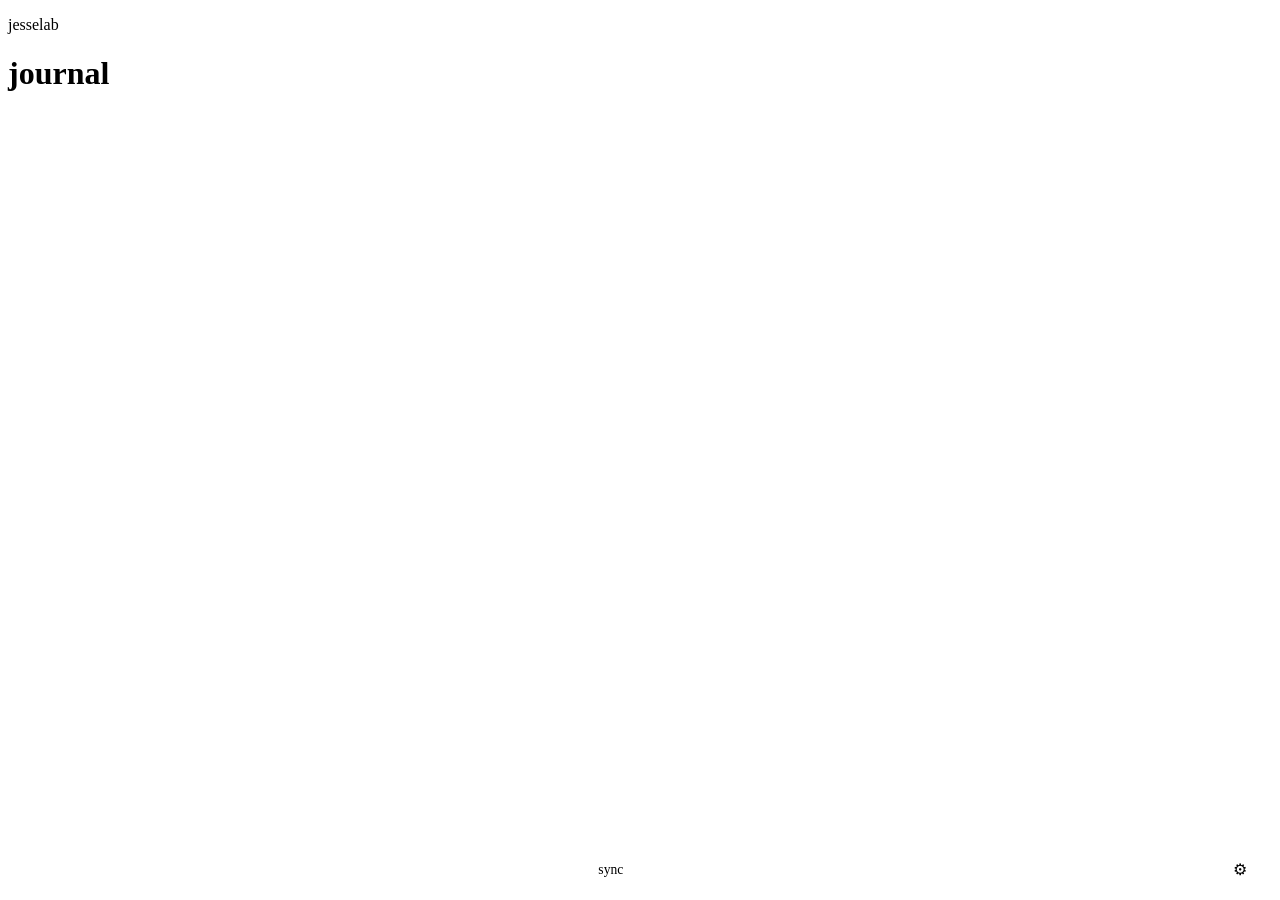
==== commit ea1155c9: "journal: hide rec-status when idle, add delete affordances [hidden] reset stops CSS display rules fr" ====
--- a/index.html
+++ b/index.html
@@ -43,6 +43,7 @@
     <div class="row">
       <button id="detail-save" class="btn-primary">save</button>
       <button id="rec-btn" class="btn-secondary">● record</button>
+      <button id="detail-delete" class="btn-danger" hidden>delete text</button>
     </div>
     <div id="rec-status" hidden>
       <div class="shell-pulse-bars" aria-hidden="true">
--- a/style.css
+++ b/style.css
@@ -1,3 +1,5 @@
+[hidden] { display: none !important; }
+
 .muted { color: var(--muted); font-size: 0.9rem; }
 
 /* ===== SECTIONS ===== */
@@ -171,7 +173,28 @@
   font-family: ui-monospace, SFMono-Regular, Menlo, monospace;
   letter-spacing: 0.04em;
 }
+.voice-head__left, .voice-head__right { display: flex; align-items: center; gap: 0.5rem; }
 .voice-chip audio { width: 100%; height: 36px; }
+
+.entry-delete {
+  background: transparent;
+  border: 1px solid transparent;
+  color: var(--dim);
+  width: 28px;
+  height: 28px;
+  min-height: 28px;
+  padding: 0;
+  border-radius: 999px;
+  font-size: 0.9rem;
+  line-height: 1;
+  display: inline-flex;
+  align-items: center;
+  justify-content: center;
+}
+.entry-delete:hover {
+  color: var(--danger);
+  border-color: rgba(239, 68, 68, 0.4);
+}
 .voice-body {
   font-size: 0.9rem;
   line-height: 1.45;
@@ -208,7 +231,7 @@
   display: flex;
   gap: 0.65rem;
   padding: 0.65rem 1rem calc(0.65rem + env(safe-area-inset-bottom));
-  background: linear-gradient(to top, var(--bg) 70%, rgba(10, 11, 16, 0.85));
+  background: linear-gradient(to top, var(--bg) 70%, color-mix(in srgb, var(--bg) 85%, transparent));
   border-top: 1px solid var(--line);
   z-index: 5;
 }
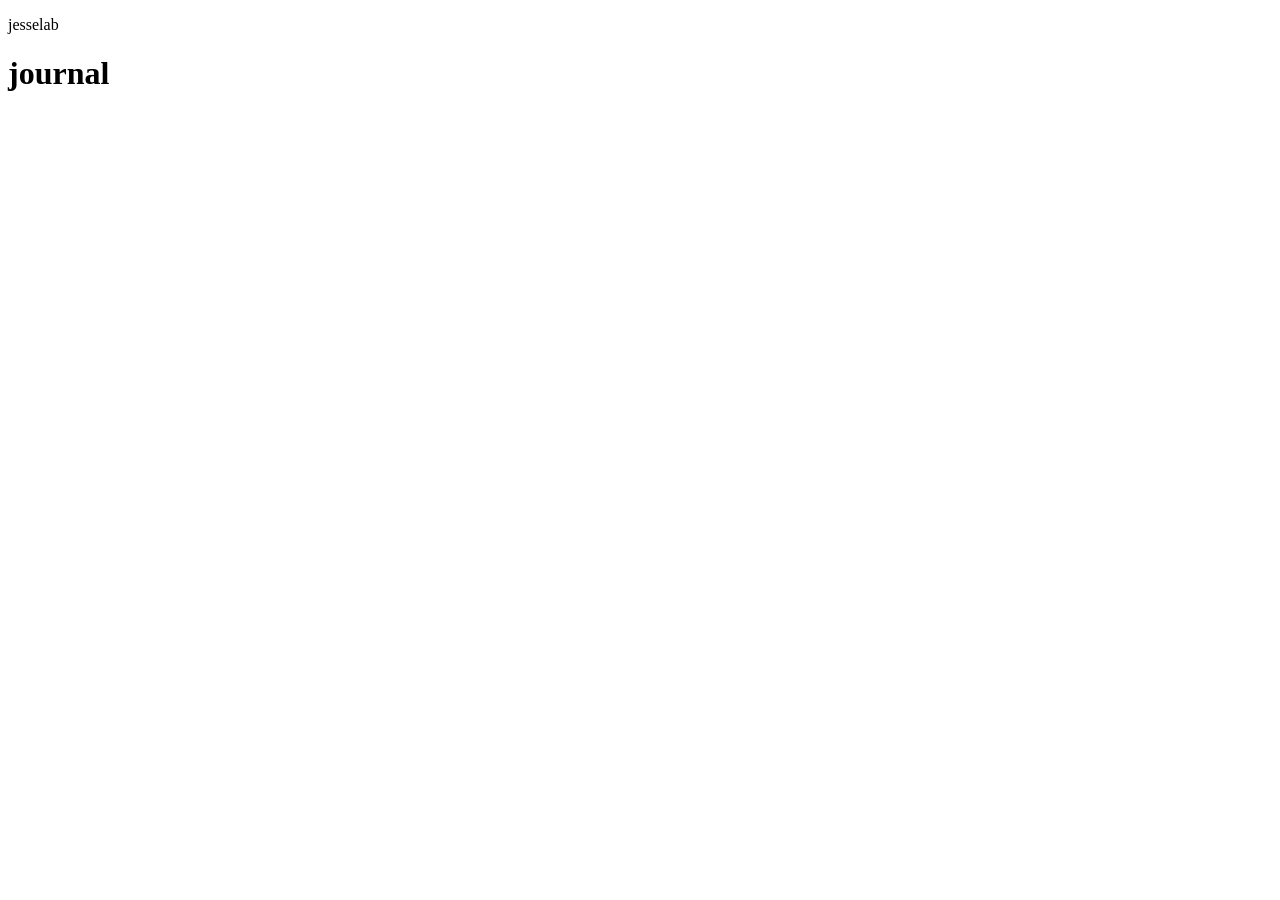
==== commit 54a4703a: "journal: drop sync/settings bar — shell topbar owns auth, sync is auto The bottom bar's manual sync " ====
--- a/index.html
+++ b/index.html
@@ -66,28 +66,6 @@
   </section>
 </main>
 
-<div id="sync-bar">
-  <button id="sync-btn">sync</button>
-  <button id="settings-btn" title="settings">⚙</button>
-</div>
-
-<div id="settings" hidden>
-  <h2 class="section-h">settings</h2>
-
-  <h3 class="sub-h">signed in as</h3>
-  <p id="me-view" class="muted">—</p>
-  <div class="row">
-    <button id="signout-btn" class="btn-danger">sign out</button>
-    <button id="settings-close" class="btn-secondary">close</button>
-  </div>
-
-  <h3 class="sub-h">pending</h3>
-  <pre id="pending-view">—</pre>
-  <div class="row">
-    <button id="pending-clear" class="btn-danger">discard pending (no sync)</button>
-  </div>
-</div>
-
 <div id="toast" hidden></div>
 <script type="module" src="app.js"></script>
 </body>
--- a/style.css
+++ b/style.css
@@ -11,15 +11,6 @@
   font-weight: 600;
   margin: 0;
 }
-.sub-h {
-  font-size: 0.7rem;
-  letter-spacing: 0.18em;
-  text-transform: uppercase;
-  color: var(--dim);
-  font-weight: 600;
-  margin: 1.25rem 0 0.5rem;
-}
-
 #view-list, #view-detail { display: flex; flex-direction: column; gap: 0.85rem; }
 
 .view-header {
@@ -222,52 +213,11 @@
   border-color: var(--accent-cool);
 }
 
-/* ===== SYNC BAR (fixed bottom) ===== */
-#sync-bar {
-  position: fixed;
-  bottom: 0;
-  left: 0;
-  right: 0;
-  display: flex;
-  gap: 0.65rem;
-  padding: 0.65rem 1rem calc(0.65rem + env(safe-area-inset-bottom));
-  background: linear-gradient(to top, var(--bg) 70%, color-mix(in srgb, var(--bg) 85%, transparent));
-  border-top: 1px solid var(--line);
-  z-index: 5;
-}
-#sync-bar button { flex: 1; min-height: 40px; font-size: 0.85rem; }
-#sync-bar #settings-btn { flex: 0 0 auto; width: 48px; padding: 0; font-size: 1rem; }
-
-/* ===== SETTINGS PANEL ===== */
-#settings {
-  position: fixed;
-  inset: 0;
-  background: var(--bg);
-  padding: 1.5rem 1rem calc(1.5rem + env(safe-area-inset-bottom));
-  overflow-y: auto;
-  z-index: 10;
-  max-width: 560px;
-  margin: 0 auto;
-}
-#settings pre {
-  background: var(--surface);
-  border: 1px solid var(--line);
-  border-radius: 10px;
-  padding: 0.7rem;
-  max-height: 240px;
-  overflow: auto;
-  font-size: 0.75rem;
-  font-family: ui-monospace, SFMono-Regular, Menlo, monospace;
-  white-space: pre-wrap;
-  word-break: break-all;
-  color: var(--muted);
-}
-
 /* ===== TOAST ===== */
 #toast {
   position: fixed;
   left: 50%;
-  bottom: 4.5rem;
+  bottom: calc(1.2rem + env(safe-area-inset-bottom));
   transform: translateX(-50%);
   background: var(--surface);
   border: 1px solid var(--line);
